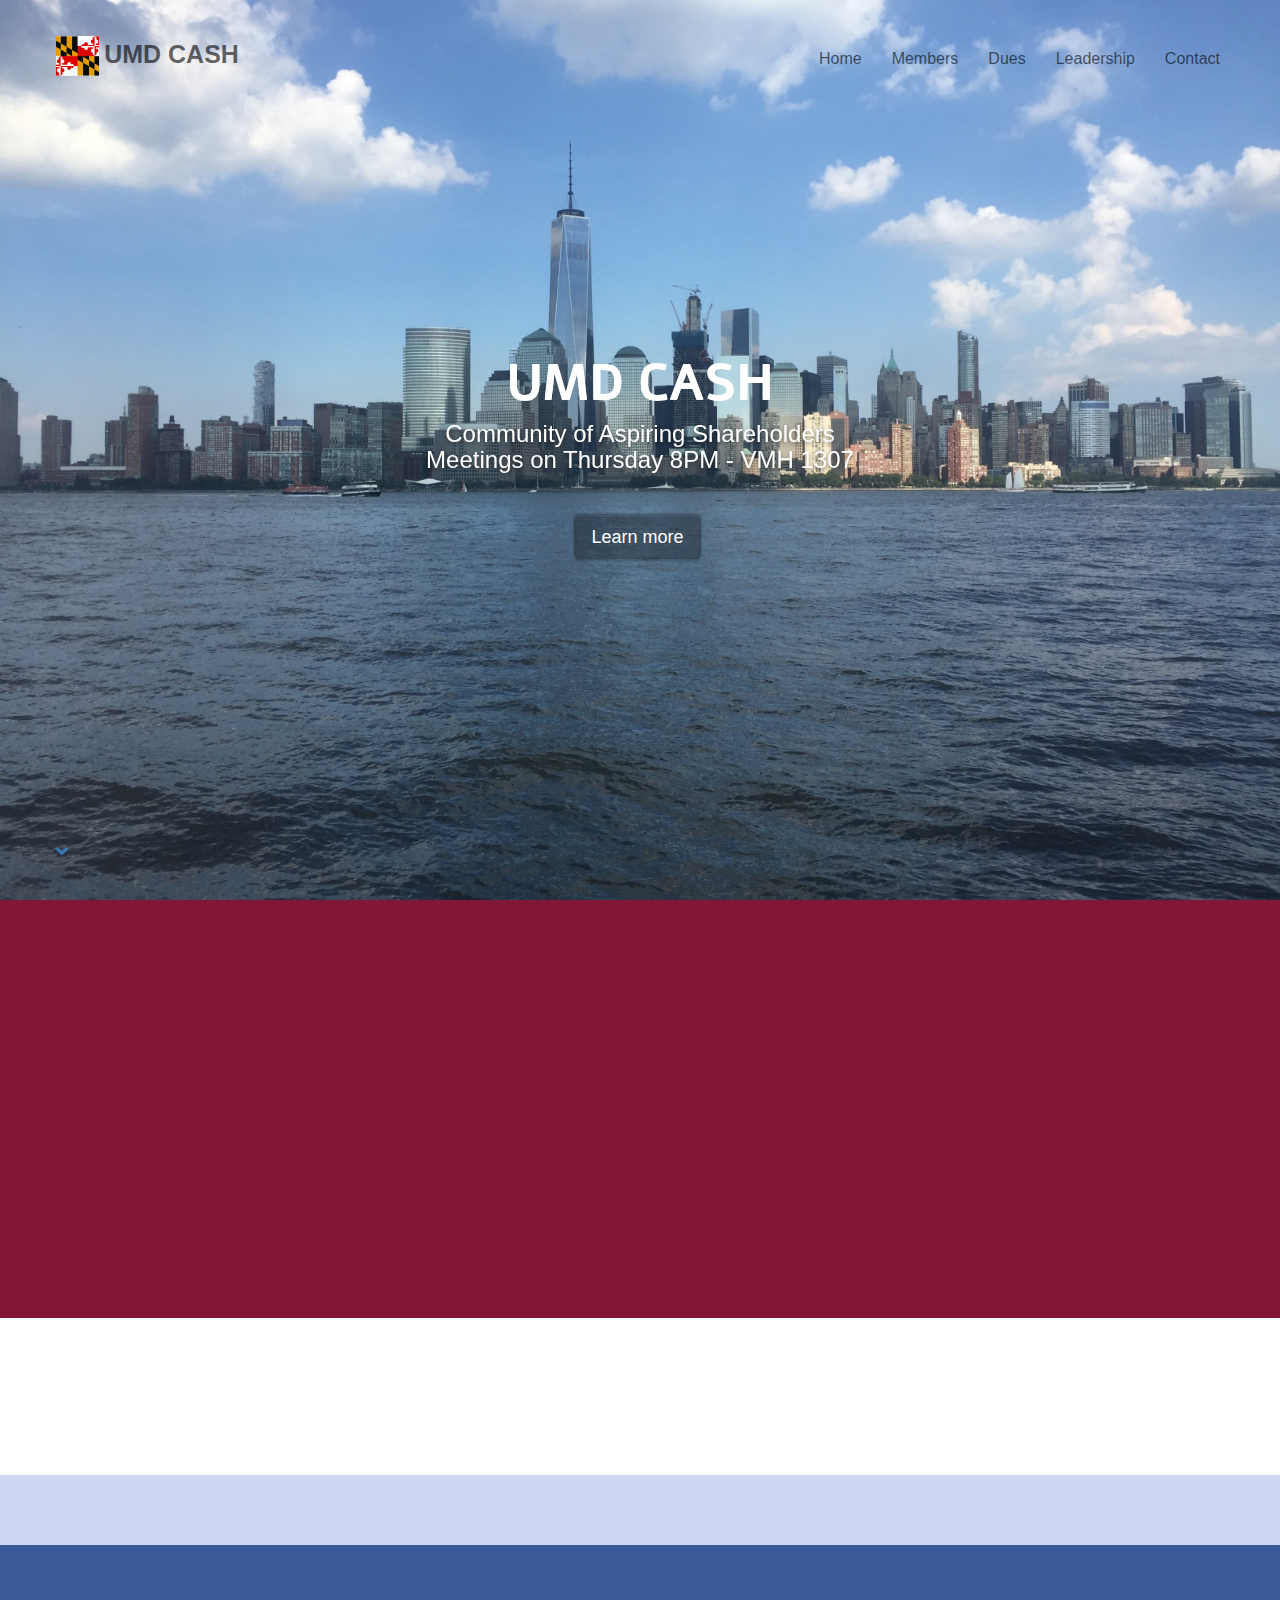
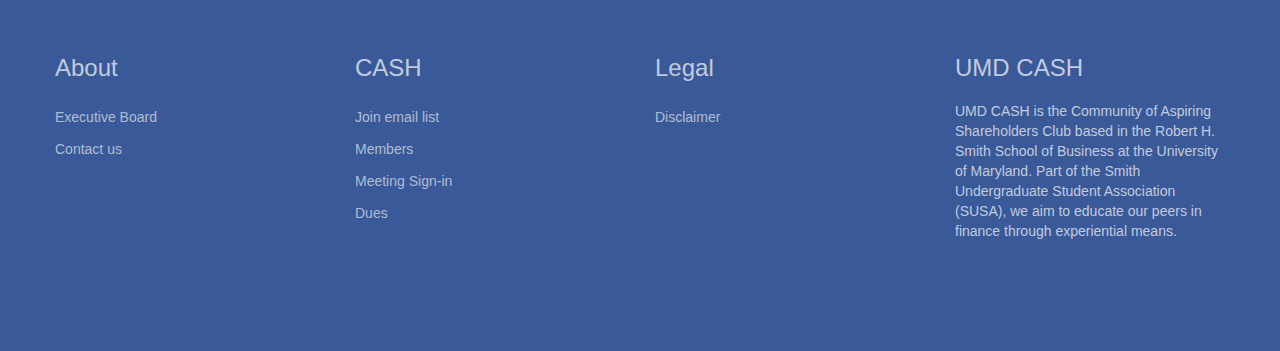
==== index.html @ 390ace3b "nav bar" ====
<!doctype html>
<html>
<head>
    <meta charset="utf-8">
    <meta name="keywords" content="cash, umd, community of aspiring shareholders">
    <meta name="description" content="Homepage for the Community of Aspiring Shareholders">
    <meta name="viewport" content="width=device-width, initial-scale=1, user-scalable=0">
    <link rel="shortcut icon" type="image/png" href="favicon.gif" />
    
	<link rel="stylesheet" type="text/css" href="./css/bootstrap.css">
	<link rel="stylesheet" type="text/css" href="style.css">
	<link rel="stylesheet" href="./css/animate.css" /><link rel='stylesheet' href='./css/font-awesome.min.css'/><link rel='stylesheet' href='./css/feather.min.css'/><link rel='stylesheet' href='./css/linecons.min.css'/><link href='http://fonts.googleapis.com/css?family=Alef&subset=latin,latin-ext' rel='stylesheet' type='text/css'>
    
	<script src="./js/jquery-2.1.0.js"></script>
	<script src="./js/bootstrap.js"></script>
	<script src="./js/blocs.js"></script>
    <title>Home</title>

</head>
<body>
<!-- Main container -->
<div class="page-container">
    <!-- hero-bloc --><div id="hero-bloc" class="bloc bg-IMG-5797 b-parallax bgc-dark-pastel-blue l-bloc bloc-fill-screen">
	<div class="container fill-bloc-top-edge">
		<nav class="navbar row">
			<div class="navbar-header">
				<a class="navbar-brand" href="index.html"><img src="img/d013087a-270x250.gif" alt="logo" height="40" />UMD CASH</a>
				<button id="nav-toggle" type="button" class="ui-navbar-toggle navbar-toggle" data-toggle="collapse" data-target=".navbar-1">
					<span class="sr-only">Toggle navigation</span><span class="icon-bar"></span><span class="icon-bar"></span><span class="icon-bar"></span>
				</button>
			</div>
			<div class="collapse navbar-collapse navbar-1">
				<ul class="site-navigation nav navbar-nav pull-right">
					<li>
						<a href="index.html">Home</a>
					</li>
					<li>
						<a href="members.html">Members</a>
					</li>
					<li>
						<a href="dues.html">Dues</a>
					</li>
					<li>
						<a href="executive-board.html">Leadership</a>
					</li>
					<li>
						<a href="contact.html">Contact</a>
					</li>
				</ul>
			</div>
		</nav>
	</div>
	<div class="container fill-bloc-bottom-edge">
		<div class="row">
			<div class="col-sm-12">
				<a id="scroll-hero" class="btn-dwn" href="#"><span class="fa fa-chevron-down"></span></a>
			</div>
		</div>
	</div>
	<div class="container">
		<div class="row">
			<div class="col-sm-12">
				<h1 class=" text-center pressed-t tc-white animated animDelay02 fadeInLeft">
					UMD CASH
				</h1>
				<h3 class=" text-center mg-lg tc-white lg-shadow animated animDelay04 bounceInRight">
					Community of Aspiring Shareholders<br />Meetings on Thursday 8PM - VMH 1307
				</h3>
				<div class="text-center">
					<a class="btn btn-lg btn-d btn-clean" onclick="scrollToTarget('#bloc-2')">Learn more</a>
				</div>
			</div>
		</div>
	</div>
</div><!-- hero-bloc END --><!-- bloc-2 --><div class="bloc b-parallax bgc-pansy-purple d-bloc" id="bloc-2">
	<div class="container bloc-lg">
		<div class="row animated bounceIn animDelay06">
			<div class="col-sm-4">
				<div class="text-center">
					<span class="fa fa-dollar icon-round icon-md"></span>
				</div>
				<h3 class="text-center mg-md">
					Financial Markets
				</h3>
				<p class="text-center">
					Each week we&rsquo;ll run through what has happened in global financial markets in our weekly news presentation.
				</p>
			</div>
			<div class="col-sm-4">
				<div class="text-center">
					<span class="feather-icon icon-loader icon-round icon-md"></span>
				</div>
				<h3 class="text-center mg-md">
					Fundamentals
				</h3>
				<p class="text-center">
					New to equities, bonds, commodities, fixed income instruments and more? We&rsquo;ll teach you that and more during our weekly events.
				</p>
			</div>
			<div class="col-sm-4">
				<div class="text-center">
					<span class="li_study icon-round icon-md"></span>
				</div>
				<h3 class="text-center mg-md">
					Literacy
				</h3>
				<p class="text-center">
					We make sure everyone is literate and knows how finance works. No more getting conned by the wild world of finance.
				</p>
			</div>
		</div>
	</div>
</div><!-- bloc-2 END --><!-- bloc-3 --><div class="bloc l-bloc bgc-white animated fadeInLeft" id="bloc-3">
	<div class="container bloc-md">
		<div class="row">
			<div class="col-sm-10">
				<h3 class="mg-md">
					Join our mailing list to get reminders and updates!
				</h3>
			</div>
			<div class="col-sm-2">
				<a href="https://groups.google.com/forum/#!forum/communityofaspiringshareholders" class="btn  btn-d  btn-lg" target="_blank">Subscribe now</a>
			</div>
		</div>
	</div>
</div><!-- bloc-3 END --><!-- Footer - bloc-10 --><div class="bloc bgc-lavender-blue l-bloc" id="bloc-10">
	<div class="container bloc-sm">
		<div class="row animDelay04 animated bounceIn">
			<div class="col-sm-12 col-md-6 col-md-offset-3">
				<div class="col-xs-3 text-center">
					<a class="social" href="#"><span class="fa fa-twitter icon-md"></span></a>
				</div>
				<div class="col-xs-3 text-center">
					<a class="social" href="#"><span class="fa fa-facebook icon-md"></span></a>
				</div>
				<div class="col-xs-3 text-center">
					<a class="social" href="#"><span class="fa fa-dribbble icon-md"></span></a>
				</div>
				<div class="col-xs-3 text-center">
					<a class="social" href="#"><span class="fa fa-instagram icon-md"></span></a>
				</div>
			</div>
		</div>
	</div>
</div><!-- Footer - bloc-10 END --><!-- Footer - bloc-11 --><div class="bloc bgc-lapis-lazuli d-bloc" id="bloc-11">
	<div class="container bloc-lg">
		<div class="row">
			<div class="col-sm-3">
				<h3 class="mg-md">
					About
				</h3><a href="executive-board.html" class="a-btn a-block">Executive Board</a><a href="contact.html" class="a-btn a-block">Contact us</a>
			</div>
			<div class="col-sm-3">
				<h3 class="mg-md">
					CASH
				</h3><a href="https://groups.google.com/forum/#!forum/communityofaspiringshareholders" class="a-btn a-block" target="_blank">Join email list</a><a href="members.html" class="a-btn a-block">Members</a><a href="meeting-sign-in.html" class="a-btn a-block">Meeting Sign-in</a><a href="dues.html" class="a-btn a-block">Dues</a>
			</div>
			<div class="col-sm-3">
				<h3 class="mg-md">
					Legal
				</h3><a href="disclaimer.html" class="a-btn a-block">Disclaimer</a>
			</div>
			<div class="col-sm-3">
				<h3 class="mg-md">
					UMD CASH
				</h3>
				<p>
					UMD CASH is the Community of Aspiring Shareholders Club based in the Robert H. Smith School of Business at the University of Maryland. Part of the Smith Undergraduate Student Association (SUSA), we aim to educate our peers in finance through experiential means.
				</p>
			</div>
		</div>
	</div>
</div><!-- Footer - bloc-11 END -->
</div>
<!-- Main container END -->
    

</body>
    
<!-- Google Analytics -->

<!-- Google Analytics END -->

</html>
---- style.css ----
/*-----------------------------------------------------------------------------------
	    cash
        Built with Blocs
-----------------------------------------------------------------------------------*/

body{
	margin:0;
	padding:0;
    background:#FFF;
    overflow-x:hidden;
    -webkit-font-smoothing: antialiased;
    -moz-osx-font-smoothing: grayscale;
}
a:hover{text-decoration: none; cursor:pointer;}

a,button{outline: none!important;} /* Prevent ugly blue glow on chrome and safari */

#page-loading-blocs-notifaction{position: absolute;top: 0;bottom: 0;width: 100%;z-index:100000;background:#FFFFFF url("img/pageload-spinner.gif") no-repeat center center;}

/* = Blocs
-------------------------------------------------------------- */

.bloc{
	width:100%;
	clear:both;
	background: 50% 50% no-repeat;
	padding:0 50px;
	-webkit-background-size: cover;
	-moz-background-size: cover;
	-o-background-size: cover;
	background-size: cover;
	position:relative;
}
.bloc .container{
	padding-left:0;
	padding-right:0;
}


/* Sizes */

.bloc-lg{
	padding:100px 50px;
}
.bloc-md{
	padding:50px;
}
.bloc-sm{
	padding:20px 50px;
}

/* = Full Screen Blocs 
-------------------------------------------------------------- */

.bloc-fill-screen{
	padding-top:0;
	position: relative;
	height: inherit;
}
.bloc-fill-screen > .container{
	position:relative;
	top:50%;
	transform:translateY(-50%);
	-webkit-transform:translateY(-50%);
}
.bloc-fill-screen.bloc-group .bloc{
	vertical-align: middle!important;
}
.bloc-fill-screen .fill-bloc-top-edge, .bloc-fill-screen .fill-bloc-bottom-edge{
	position: absolute;
	margin: 20px auto;
	left: 0;
	right: 0;
	z-index: 1;
	transform: none;
}
.bloc-fill-screen .fill-bloc-top-edge{
	top:0;
}
.bloc-fill-screen .fill-bloc-bottom-edge{
	top: initial;
	bottom: 20px;
}
.blocs-hero-btn-dwn{
	width: 58px;
	height: 58px;
	display: block;
	margin:0 auto;
	line-height: 58px;
	padding: 0;
	border-radius: 50%;
	text-align: center;
	font-size: 18px;
	color: rgba(255,255,255,.8);
	background: rgba(0,0,0,.6);
	border:0;
}
.blocs-hero-btn-dwn:hover{
	color: rgba(255,255,255,1);
}


/* Background Effects */

.b-parallax{
	background-attachment:fixed;
}


/* Dark theme */

.d-bloc{
	color:rgba(255,255,255,.7);
}
.d-bloc button:hover{
	color:rgba(255,255,255,.9);
}
.d-bloc .icon-round,.d-bloc .icon-square,.d-bloc .icon-rounded,.d-bloc .icon-semi-rounded-a,.d-bloc .icon-semi-rounded-b{
	border-color:rgba(255,255,255,.9);
}
.d-bloc .divider-h span{
	border-color:rgba(255,255,255,.2);
}
.d-bloc .a-btn,.d-bloc .navbar a,.d-bloc .navbar-brand, .d-bloc a .icon-sm, .d-bloc a .icon-md, .d-bloc a .icon-lg, .d-bloc a .icon-xl, .d-bloc h1 a, .d-bloc h2 a, .d-bloc h3 a, .d-bloc h4 a, .d-bloc h5 a, .d-bloc h6 a, .d-bloc p a{
	color:rgba(255,255,255,.6);
}
.d-bloc .a-btn:hover,.d-bloc .navbar a:hover,.d-bloc .navbar-brand:hover,.d-bloc a:hover .icon-sm, .d-bloc a:hover .icon-md, .d-bloc a:hover .icon-lg, .d-bloc a:hover .icon-xl, .d-bloc h1 a:hover, .d-bloc h2 a:hover, .d-bloc h3 a:hover, .d-bloc h4 a:hover, .d-bloc h5 a:hover, .d-bloc h6 a:hover, .d-bloc p a:hover{
	color:rgba(255,255,255,1);
}
.d-bloc .navbar-toggle .icon-bar{
	background:rgba(255,255,255,1);
}
.d-bloc .btn-wire,.d-bloc .btn-wire:hover{
	color:rgba(255,255,255,1);
	border-color:rgba(255,255,255,1);
}
.d-bloc .panel{
	color:rgba(0,0,0,.5);
}
.d-bloc .panel button:hover{
	color:rgba(0,0,0,.7);
}
.d-bloc .panel icon{
	border-color:rgba(0,0,0,.7);
}
.d-bloc .panel .divider-h span{
	border-color:rgba(0,0,0,.1);
}
.d-bloc .panel .a-btn{
	color:rgba(0,0,0,.6);
}
.d-bloc .panel .a-btn:hover{
	color:rgba(0,0,0,1);
}
.d-bloc .panel .btn-wire, .d-bloc .panel .btn-wire:hover{
	color:rgba(0,0,0,.7);
	border-color:rgba(0,0,0,.3);
}


/* Light theme */

.d-bloc .panel,.l-bloc{
	color:rgba(0,0,0,.5);
}
.d-bloc .panel button:hover,.l-bloc button:hover{
	color:rgba(0,0,0,.7);
}
.l-bloc .icon-round,.l-bloc .icon-square,.l-bloc .icon-rounded,.l-bloc .icon-semi-rounded-a,.l-bloc .icon-semi-rounded-b{
	border-color:rgba(0,0,0,.7);
}
.d-bloc .panel .divider-h span,.l-bloc .divider-h span{
	border-color:rgba(0,0,0,.1);
}
.d-bloc .panel .a-btn,.l-bloc .a-btn,.l-bloc .navbar a,.l-bloc .navbar-brand,.l-bloc a .icon-sm, .l-bloc a .icon-md, .l-bloc a .icon-lg, .l-bloc a .icon-xl, .l-bloc h1 a, .l-bloc h2 a, .l-bloc h3 a, .l-bloc h4 a, .l-bloc h5 a, .l-bloc h6 a, .l-bloc p a{
	color:rgba(0,0,0,.6);
}
.d-bloc .panel .a-btn:hover,.l-bloc .a-btn:hover,.l-bloc .navbar a:hover, .l-bloc .navbar-brand:hover, .l-bloc a:hover .icon-sm, .l-bloc a:hover .icon-md, .l-bloc a:hover .icon-lg, .l-bloc a:hover .icon-xl, .l-bloc h1 a:hover, .l-bloc h2 a:hover, .l-bloc h3 a:hover, .l-bloc h4 a:hover, .l-bloc h5 a:hover, .l-bloc h6 a:hover, .l-bloc p a:hover{
	color:rgba(0,0,0,1);
}
.l-bloc .navbar-toggle .icon-bar{
	color:rgba(0,0,0,.6);
}
.d-bloc .panel .btn-wire,.d-bloc .panel .btn-wire:hover,.l-bloc .btn-wire,.l-bloc .btn-wire:hover{
	color:rgba(0,0,0,.7);
	border-color:rgba(0,0,0,.3);
}

/* Row Margin Offsets */

.voffset{
	margin-top:30px;
}
.voffset-lg{
	margin-top:80px;
}

/* Bloc text custom styling */

#hero-bloc h1{
	font-size: 50px;
	font-weight: 700;
	font-family: Alef;
}
#bloc-5 p{
	font-size: 18px;
}

/* = NavBar
-------------------------------------------------------------- */

.navbar{
	margin-bottom: 0;
	z-index:1;
}
.navbar-brand{
	height:auto;
	padding:15px 15px;
	font-size:25px;
	font-weight:normal;
	font-weight:600;
}
.navbar-brand img{
	max-height: 200px;
	margin: 0 5px 0 0;
	display:inline;
}
.navbar-brand{
	padding: 15px 15px;
}
.navbar .nav{
	padding-top: 2px;
	margin-right: -16px;
	float:right;
	z-index:1;
}
.nav > li{
	float:left;
	margin-top:4px;
	font-size:16px;
}
.navbar-nav .open .dropdown-menu > li > a{
	text-align: inherit;
}
.nav > li a:hover, .nav > li a:focus{
	background:transparent;
}
.navbar-toggle{
	margin: 10px 10px 0 0;
	border: 0px;
}
.navbar-toggle:hover{
	background:transparent!important;
}
.navbar-toggle .icon-bar{
	background-color: rgba(0,0,0,.5);
	width: 26px;
}
 /* Inverted navbar */

.nav-invert .navbar .nav{
	float:left;
}
.nav-invert .navbar-header, .nav-invert .navbar-brand{
	float:right;
}
@media (min-width: 768px){
	.site-navigation{
		position:absolute;
		top:50%;
		right:20px;
		transform:translate(0, -50%);
		-webkit-transform:translateY(-50%);
	}
	.nav > li .dropdown-menu a,.nav > li .dropdown-menu a:hover{
		color:#484848;
	}
	.nav-invert .site-navigation{
		left:20px;
		right:0;
	}
	.nav-center{
		text-align:center;
	}
	.nav-center .navbar-header{
		width:100%;
	}
	.nav-center .navbar-header, .nav-center .navbar-brand, .nav-center .nav > li{
		float: none;
		display:inline-block;
	}
	.nav-center .site-navigation{
		position:relative;
		width:100%;
		margin-top:20px;
	}
}
.nav > li > .dropdown a{
	background: none!important;
	display: block;
	padding: 14px 15px;
}

nav .caret{
	margin: 0 5px;
}
/* Dropdown Menus SubMenu */
	.dropdown-menu .dropdown-menu{
	top:-8px;
	left:100%;
}
.dropdown-menu .dropmenu-flow-right{
	top:100%;
	left:0;
	margin-left: -1px;
	border-top-left-radius: 0;
	border-top-right-radius: 0;
}
.dropdown-menu .dropdown span{
	border: 4px solid black;
	border-top-color:transparent;
	border-right-color:transparent;
	border-bottom-color:transparent;
	margin: 6px -5px 0 0!important;
	float: right;
}

/* = Bric adjustment margins
-------------------------------------------------------------- */

.mg-clear{
	margin:0;
}
.mg-md{
	margin-top:10px;
	margin-bottom:20px;
}
.mg-lg{
	margin-top:10px;
	margin-bottom:40px;
}

/* = Buttons
-------------------------------------------------------------- */

.btn{
	margin: 0 5px 5px 0;
}
.btn.pull-right{
	margin: 0 0 5px 5px;
}
.btn-d,.btn-d:hover,.btn-d:focus{
	color:#FFF;
	background:rgba(0,0,0,.3);
}

/* Prevent ugly blue glow on chrome and safari */
button{
	outline: none!important;
}

.btn-clean{
	border:1px solid rgba(0,0,0,.08);
	border-bottom-color:rgba(0,0,0,.1);
	text-shadow:0 1px 0 rgba(0,0,1,.1);
	box-shadow: 0 1px 3px rgba(0,0,1,.25), inset 0 1px 0 0 rgba(255,255,255,.15);
}
.a-btn{
	padding: 6px 10px 6px 0;
	line-height: 1.42857143;
	display:inline-block;
}
.text-center .a-btn{
	padding: 6px 0;
}
.a-block{
	width:100%;
	text-align: left;
}
.btn .caret{
	margin:0 0 0 5px}.dropdown a .caret{
	margin:0 0 0 5px}.btn-dropdown .dropdown-menu .dropdown{
	padding: 3px 20px;
}

/* = Icons
-------------------------------------------------------------- */
.icon-sm{
	font-size:18px!important;
}
.icon-md{
	font-size:30px!important;
}
.icon-round{
	margin:0 auto;
	border:2px solid transparent;
	border-radius: 50%;
	padding: 32px 30px 26px 30px;
	min-width:80px;
}
.icon-round,.icon-md,.icon-square.icon-md,.icon-rounded.icon-md{
	min-width: 92px;
}
.icon-round.icon-lg,.icon-square.icon-lg,.icon-rounded.icon-lg{
	min-width: 122px;
}
.icon-round.icon-xl,.icon-square.icon-xl,.icon-rounded.icon-xl{
	min-width: 162px;
}


/* = Text & Icon Styles
-------------------------------------------------------------- */
.lg-shadow{
	text-shadow:0 2px 5px rgba(0,0,0,.5);
}
.pressed-t{
	text-shadow:0 1px 0 #FFF;
}

/* = Lists
-------------------------------------------------------------- */
.list-sp-md li{
	padding-bottom:10px;
}
.list-sp-md li:last-child,.list-sp-lg li:last-child,.list-sp-xl li:last-child{
	padding-bottom:0;
}

/* = Panels
-------------------------------------------------------------- */
.panel{
	border:0;
	box-shadow: 0 0 2px rgba(0,0,0,.4);
}
.panel-heading, .panel-footer{
	background-color: inherit;
	border-color: rgba(0,0,0,.1)!important;
}
.panel-sq, .panel-sq .panel-heading, .panel-sq .panel-footer{
	border-radius:0;
}
.panel-rd{
	border-radius:30px;
}
.panel-rd .panel-heading{
	border-radius:29px 29px 0 0;
}
.panel-rd .panel-footer{
	border-radius:0 0 29px 29px;
}



/* iFrame */

iframe{
	border:0;
}


/* ScrollToTop button */

.scrollToTop{
	width:40px;
	height:40px;
	position:fixed;
	bottom:20px;
	right:20px;
	opacity: 0;
	z-index: 500;
	transition: all .3s ease-in-out;
}
.scrollToTop span{
	margin-top: 6px;
}
.showScrollTop{
	font-size: 14px;
	opacity: 1;
}

/* = Custom Styling
-------------------------------------------------------------- */

    h1,h2,h3,h4,h5,h6,p,label,.btn,a{
	font-family:"Helvetica";
}
  .container{
	max-width:1170px;
}

/* = Colour
-------------------------------------------------------------- */

/* Background colour styles */

.bgc-lapis-lazuli{
	background-color:#3A5998;
}
.bgc-dark-pastel-blue{
	background-color:#7CAFDE;
}
.bgc-pansy-purple{
	background-color:#811637;
}
.bgc-white{
	background-color:#ffffff;
}
.bgc-lavender-blue{
	background-color:#CDD7F3;
}
/* Text colour styles */

.tc-white{
	color:#ffffff!important;
}
/* Button colour styles */

.btn-dark-pastel-green{
	background:#16B41B;
	color:#FFFFFF!important;
}
.btn-dark-pastel-green:hover{
	background:#129016;
	color:#FFFFFF!important;
}

/* Bloc image backgrounds */

.bg-IMG-5797{
	background-image:url("img/IMG_5797.jpg");
}



/* = Mobile adjustments 
-------------------------------------------------------------- */
@media (max-width: 1024px)
{
    .bloc{
        padding-left: 20px; 
        padding-right: 20px;  
    }
}
@media (max-width: 768px)
{
    .container{width:100%;}
    .b-parallax{background-attachment:scroll;}
    .page-container, #hero-bloc{overflow-x: hidden;position: relative;} /* Prevent unwanted side scroll on mobile */  
}
@media (max-width: 767px)
{
    .page-container{
        overflow-x: hidden;
        position:relative;
    }
    h1,h2,h3,h4,h5,h6,p{
        padding-left:10px!important; 
        padding-right:10px!important; 
    }
    #hero-bloc h1{
        font-size:40px;
    }
    #hero-bloc h2{
        font-size:34px;
    }
    #hero-bloc h3{
        font-size:25px;
    }
    .bloc{
        padding-left: 0; 
        padding-right: 0;  
        -webkit-background-size: auto 200%;
        -moz-background-size: auto 200%;
        -o-background-size: auto 200%;
        background-size: auto 200%;
    }
    .b-parallax{
        background-attachment:scroll;
    }
    .navbar .nav{
        padding-top: 0;
        border-top:1px solid rgba(0,0,0,.2);
        float:none!important;
    }
    .navbar.row{
        margin-left: 0;
        margin-right: 0;
    }
    .site-navigation{
	   position:inherit;
	   transform:none;
	   -webkit-transform:none;
	   -ms-transform:none;
    }  
    .nav > li{
        margin-top: 0;
        border-bottom:1px solid rgba(0,0,0,.1);
        background:rgba(0,0,0,.05);
        text-align: left;
        padding-left:15px;
        width:100%;
    }
    .nav > li:hover{
        background:rgba(0,0,0,.08);
    }
    .dropdown .dropdown a .caret{   
        float: none;
        margin: 5px 0 0 10px!important;
        border: 4px solid black;
        border-bottom-color: transparent;
        border-right-color: transparent;
        border-left-color: transparent;
    }
    
    #hero-bloc .navbar .nav{
        background:rgba(0,0,0,.8);
    }
    #hero-bloc .navbar .nav a{
        color:rgba(255,255,255,.6);
    }
    .hero{
        padding:50px 0;
    }
    .hero-nav{
        left:-1px;
        right:-1px;
    }
    .navbar-collapse{
        padding:0;
        overflow-x: hidden;
        -webkit-box-shadow: none;
        box-shadow: none;
    }
    .navbar-brand img{
        max-height: 40px;
        width:auto;
        margin: -10px 10px 0 0;    
    }
    .nav-invert .navbar-header{
        float: none;
        width:100%;
    }
    .nav-invert .navbar-toggle{
        float:left; 
    }
    .bloc-group .bloc{
         display:block;
         width:100%;
     }
    .bloc-tile-2 .container, .bloc-tile-3 .container, .bloc-tile-4 .container{
	   padding-left: 10px;
	   padding-right: 10px;
    }
    .bloc-xxl,.bloc-xl,.bloc-lg{
        padding: 40px 0;
    }
    .bloc-sm,.bloc-md{
        padding-left: 0; 
        padding-right: 0;
    }
    .a-block{
        padding:0 10px;
    }
    .btn-dwn{
       display:none; 
    }
    .voffset{
        margin-top:5px;
    }
    .voffset-md{
        margin-top:20px;
    }
    .voffset-lg{
        margin-top:30px;
    }
    form{
        padding:5px;
    }
    .close-lightbox{
        display:inline-block;
    }
    .col-xs-2, .col-sm-2, .col-md-2, .col-lg-2, .col-xs-3, .col-sm-3, .col-md-3, .col-lg-3, .col-xs-4, .col-sm-4, .col-md-4, .col-lg-4, .col-xs-5, .col-sm-5, .col-md-5, .col-lg-5, .col-xs-6, .col-sm-6, .col-md-6, .col-lg-6, .col-xs-7, .col-sm-7, .col-md-7, .col-lg-7, .col-xs-8, .col-sm-8, .col-md-8, .col-lg-8, .col-xs-9, .col-sm-9, .col-md-9, .col-lg-9, .col-xs-10, .col-sm-10, .col-md-10, .col-lg-10, .col-xs-11, .col-sm-11, .col-md-11, .col-lg-11, .col-xs-12, .col-sm-12, .col-md-12, .col-lg-12 {
        margin-top: 30px;
        margin-bottom: 30px;
    }
    .video-bg-contianer{
        display:none;
    }
    .blocsapp-device-iphone5{
	   background-size: 216px 425px;
	   padding-top:60px;
	   width:216px;
	   height:425px;
    }
    .blocsapp-device-iphone5 img{
	   width: 180px;
	   height: 320px;
    }
}
---- css/feather.min.css ----
@font-face{font-family:"feather";src:url(../fonts/feather-webfont.eot);src:url(../fonts/feather-webfont.eot?#iefix) format("embedded-opentype"),url(../fonts/feather-webfont.woff) format("woff"),url(../fonts/feather-webfont.ttf) format("truetype"),url(../fonts/feather-webfont.svg#feather) format("svg");font-weight:400;font-style:normal}.feather-icon{display:inline-block;font-family:"feather";font-style:normal;font-weight:400;font-variant:normal;text-transform:none;speak:none;line-height:1;-webkit-font-smoothing:antialiased;-moz-osx-font-smoothing:grayscale}.icon-eye:before{content:"\e000"}.icon-paper-clip:before{content:"\e001"}.icon-mail:before{content:"\e002";content:\e002}.icon-toggle:before{content:"\e003"}.icon-layout:before{content:"\e004"}.icon-link:before{content:"\e005"}.icon-bell:before{content:"\e006"}.icon-lock:before{content:"\e007"}.icon-unlock:before{content:"\e008"}.icon-ribbon:before{content:"\e009"}.icon-image:before{content:"\e010"}.icon-signal:before{content:"\e011"}.icon-target:before{content:"\e012"}.icon-clipboard:before{content:"\e013"}.icon-clock:before{content:"\e014";content:\e014}.icon-watch:before{content:"\e015"}.icon-air-play:before{content:"\e016"}.icon-camera:before{content:"\e017"}.icon-video:before{content:"\e018"}.icon-disc:before{content:"\e019"}.icon-printer:before{content:"\e020"}.icon-monitor:before{content:"\e021"}.icon-server:before{content:"\e022"}.icon-cog:before{content:"\e023"}.icon-heart:before{content:"\e024"}.icon-paragraph:before{content:"\e025"}.icon-align-justify:before{content:"\e026"}.icon-align-left:before{content:"\e027"}.icon-align-center:before{content:"\e028"}.icon-align-right:before{content:"\e029"}.icon-book:before{content:"\e030"}.icon-layers:before{content:"\e031"}.icon-stack:before{content:"\e032"}.icon-stack-2:before{content:"\e033"}.icon-paper:before{content:"\e034"}.icon-paper-stack:before{content:"\e035"}.icon-search:before{content:"\e036"}.icon-zoom-in:before{content:"\e037"}.icon-zoom-out:before{content:"\e038"}.icon-reply:before{content:"\e039"}.icon-circle-plus:before{content:"\e040"}.icon-circle-minus:before{content:"\e041"}.icon-circle-check:before{content:"\e042"}.icon-circle-cross:before{content:"\e043"}.icon-square-plus:before{content:"\e044"}.icon-square-minus:before{content:"\e045"}.icon-square-check:before{content:"\e046"}.icon-square-cross:before{content:"\e047"}.icon-microphone:before{content:"\e048"}.icon-record:before{content:"\e049"}.icon-skip-back:before{content:"\e050"}.icon-rewind:before{content:"\e051"}.icon-play:before{content:"\e052"}.icon-pause:before{content:"\e053"}.icon-stop:before{content:"\e054"}.icon-fast-forward:before{content:"\e055"}.icon-skip-forward:before{content:"\e056"}.icon-shuffle:before{content:"\e057"}.icon-repeat:before{content:"\e058"}.icon-folder:before{content:"\e059"}.icon-umbrella:before{content:"\e060"}.icon-moon:before{content:"\e061"}.icon-thermometer:before{content:"\e062"}.icon-drop:before{content:"\e063"}.icon-sun:before{content:"\e064"}.icon-cloud:before{content:"\e065"}.icon-cloud-upload:before{content:"\e066"}.icon-cloud-download:before{content:"\e067"}.icon-upload:before{content:"\e068"}.icon-download:before{content:"\e069"}.icon-location:before{content:"\e070"}.icon-location-2:before{content:"\e071"}.icon-map:before{content:"\e072"}.icon-battery:before{content:"\e073"}.icon-head:before{content:"\e074"}.icon-briefcase:before{content:"\e075"}.icon-speech-bubble:before{content:"\e076"}.icon-anchor:before{content:"\e077"}.icon-globe:before{content:"\e078"}.icon-box:before{content:"\e079"}.icon-reload:before{content:"\e080"}.icon-share:before{content:"\e081"}.icon-marquee:before{content:"\e082"}.icon-marquee-plus:before{content:"\e083"}.icon-marquee-minus:before{content:"\e084"}.icon-tag:before{content:"\e085"}.icon-power:before{content:"\e086"}.icon-command:before{content:"\e087"}.icon-alt:before{content:"\e088"}.icon-esc:before{content:"\e089"}.icon-bar-graph:before{content:"\e090"}.icon-bar-graph-2:before{content:"\e091"}.icon-pie-graph:before{content:"\e092"}.icon-star:before{content:"\e093"}.icon-arrow-left:before{content:"\e094"}.icon-arrow-right:before{content:"\e095"}.icon-arrow-up:before{content:"\e096"}.icon-arrow-down:before{content:"\e097"}.icon-volume:before{content:"\e098"}.icon-mute:before{content:"\e099"}.icon-content-right:before{content:"\e100"}.icon-content-left:before{content:"\e101"}.icon-grid:before{content:"\e102"}.icon-grid-2:before{content:"\e103"}.icon-columns:before{content:"\e104"}.icon-loader:before{content:"\e105"}.icon-bag:before{content:"\e106"}.icon-ban:before{content:"\e107"}.icon-flag:before{content:"\e108"}.icon-trash:before{content:"\e109"}.icon-expand:before{content:"\e110"}.icon-contract:before{content:"\e111"}.icon-maximize:before{content:"\e112"}.icon-minimize:before{content:"\e113"}.icon-plus:before{content:"\e114"}.icon-minus:before{content:"\e115"}.icon-check:before{content:"\e116"}.icon-cross:before{content:"\e117"}.icon-move:before{content:"\e118"}.icon-delete:before{content:"\e119"}.icon-menu:before{content:"\e120"}.icon-archive:before{content:"\e121"}.icon-inbox:before{content:"\e122"}.icon-outbox:before{content:"\e123"}.icon-file:before{content:"\e124"}.icon-file-add:before{content:"\e125"}.icon-file-subtract:before{content:"\e126"}.icon-help:before{content:"\e127"}.icon-open:before{content:"\e128"}.icon-ellipsis:before{content:"\e129"}
---- css/linecons.min.css ----
@font-face{font-family:linecons;src:url(../fonts/linecons.eot);src:url(../fonts/linecons.eot?#iefix) format("embedded-opentype"),url(../fonts/linecons.woff) format("woff"),url(../fonts/linecons.ttf) format("truetype"),url(../fonts/linecons.svg#linecons) format("svg");font-weight:400;font-style:normal}[class*=" li_"],[class*=" li_"]:before,[class^=li_],[class^=li_]:before{font-family:linecons;font-style:normal;speak:none;font-weight:400;line-height:1;-webkit-font-smoothing:antialiased;-moz-osx-font-smoothing:grayscale;display:inline-block}.li_heart:before{content:"\e000"}.li_cloud:before{content:"\e001"}.li_star:before{content:"\e002"}.li_tv:before{content:"\e003"}.li_sound:before{content:"\e004"}.li_video:before{content:"\e005"}.li_trash:before{content:"\e006"}.li_user:before{content:"\e007"}.li_key:before{content:"\e008"}.li_search:before{content:"\e009"}.li_settings:before{content:"\e00a"}.li_camera:before{content:"\e00b"}.li_tag:before{content:"\e00c"}.li_lock:before{content:"\e00d"}.li_bulb:before{content:"\e00e"}.li_pen:before{content:"\e00f"}.li_diamond:before{content:"\e010"}.li_display:before{content:"\e011"}.li_location:before{content:"\e012"}.li_eye:before{content:"\e013"}.li_bubble:before{content:"\e014"}.li_stack:before{content:"\e015"}.li_cup:before{content:"\e016"}.li_phone:before{content:"\e017"}.li_news:before{content:"\e018"}.li_mail:before{content:"\e019"}.li_like:before{content:"\e01a"}.li_photo:before{content:"\e01b"}.li_note:before{content:"\e01c"}.li_clock:before{content:"\e01d"}.li_paperplane:before{content:"\e01e"}.li_params:before{content:"\e01f"}.li_banknote:before{content:"\e020"}.li_data:before{content:"\e021"}.li_music:before{content:"\e022"}.li_megaphone:before{content:"\e023"}.li_study:before{content:"\e024"}.li_lab:before{content:"\e025"}.li_food:before{content:"\e026"}.li_t-shirt:before{content:"\e027"}.li_fire:before{content:"\e028"}.li_clip:before{content:"\e029"}.li_shop:before{content:"\e02a"}.li_calendar:before{content:"\e02b"}.li_vallet:before{content:"\e02c"}.li_vynil:before{content:"\e02d"}.li_truck:before{content:"\e02e"}.li_world:before{content:"\e02f"}
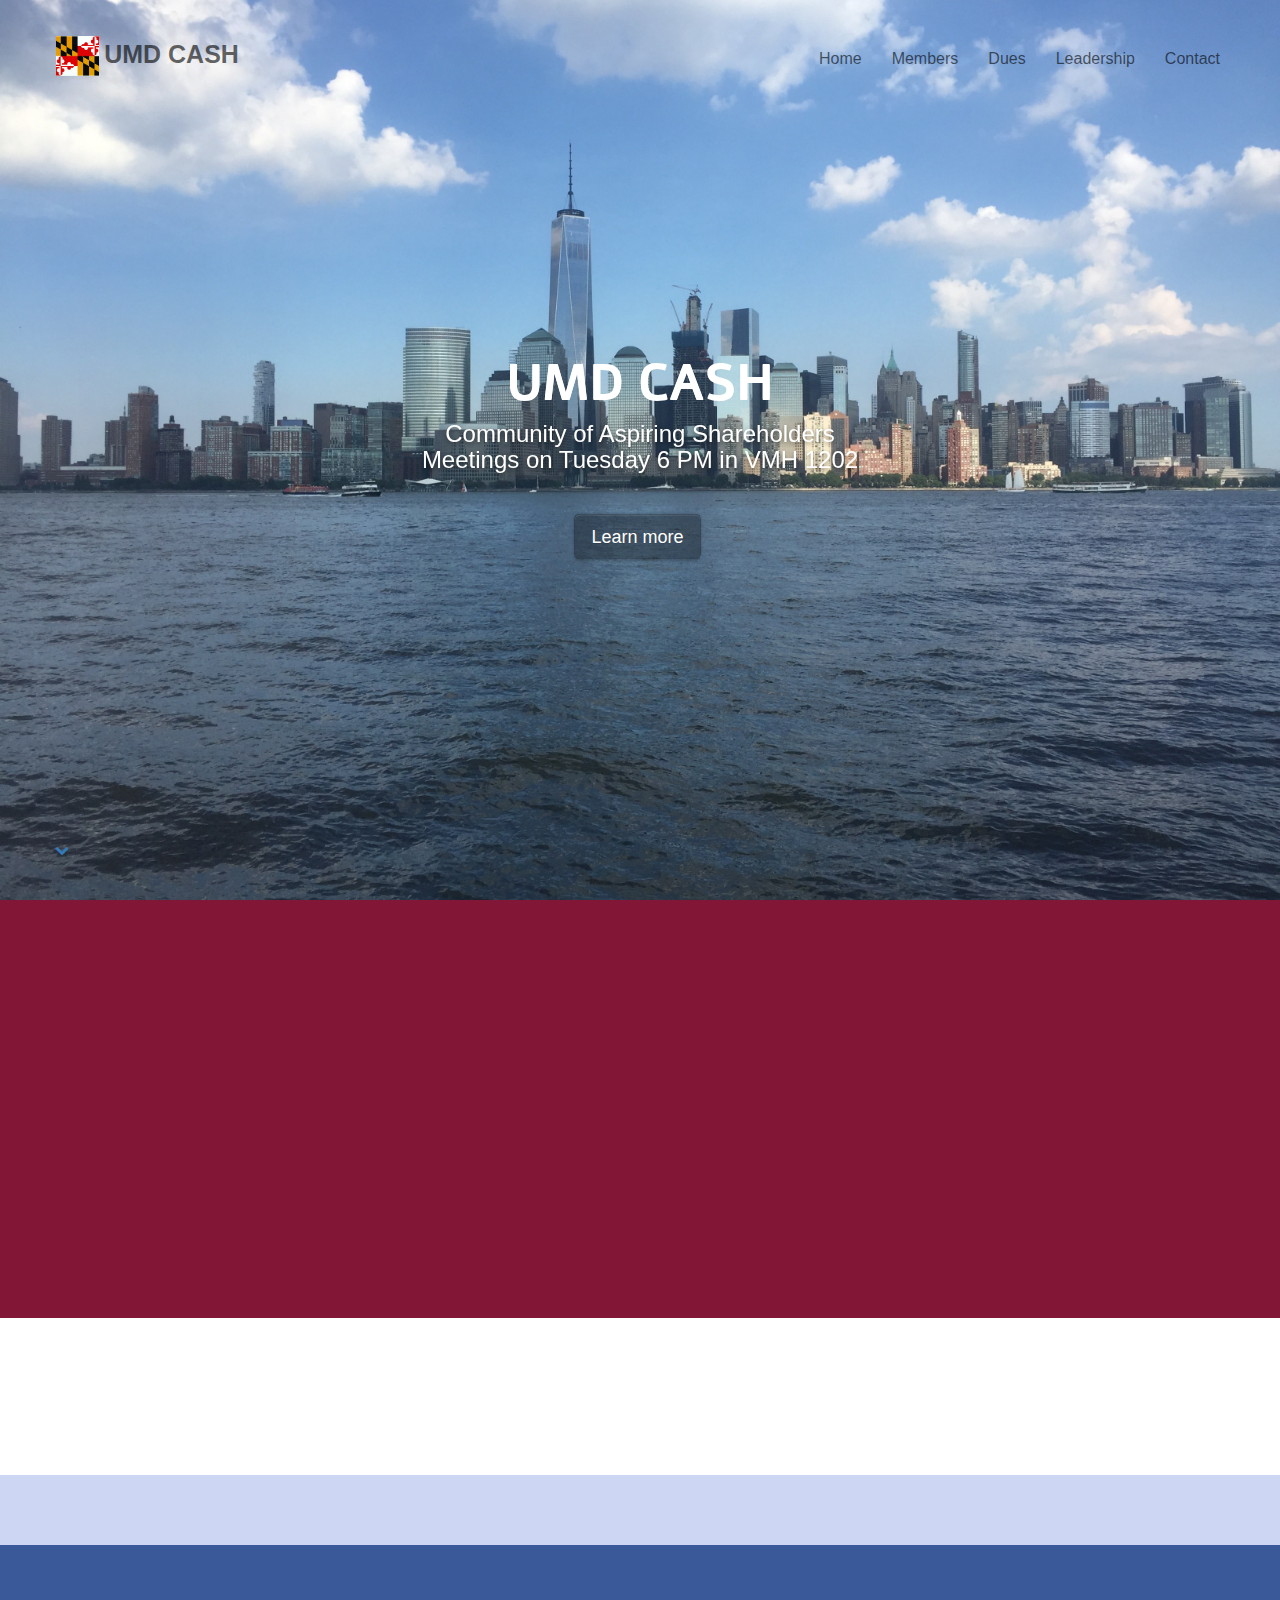
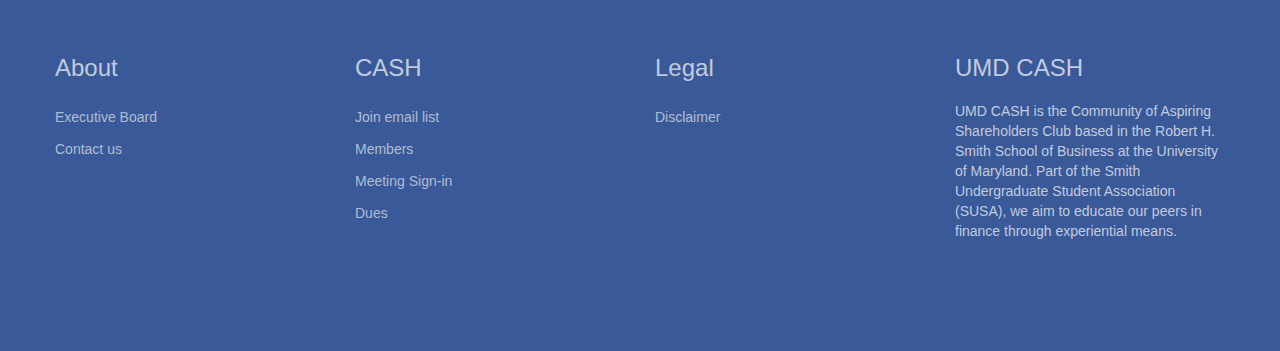
==== commit a488f53e: "changes to cash front page" ====
--- a/index.html
+++ b/index.html
@@ -65,8 +65,8 @@
 				<h1 class=" text-center pressed-t tc-white animated animDelay02 fadeInLeft">
 					UMD CASH
 				</h1>
-				<h3 class=" text-center mg-lg tc-white lg-shadow animated animDelay04 bounceInRight">
-					Community of Aspiring Shareholders<br />Meetings on Thursday 8PM - VMH 1307
+				<h3 class=" text-center mg-lg tc-white lg-shadow animated animDelay04 bounceInRight ">
+					Community of Aspiring Shareholders<br />Meetings on Tuesday 6 PM in VMH 1202
 				</h3>
 				<div class="text-center">
 					<a class="btn btn-lg btn-d btn-clean" onclick="scrollToTarget('#bloc-2')">Learn more</a>
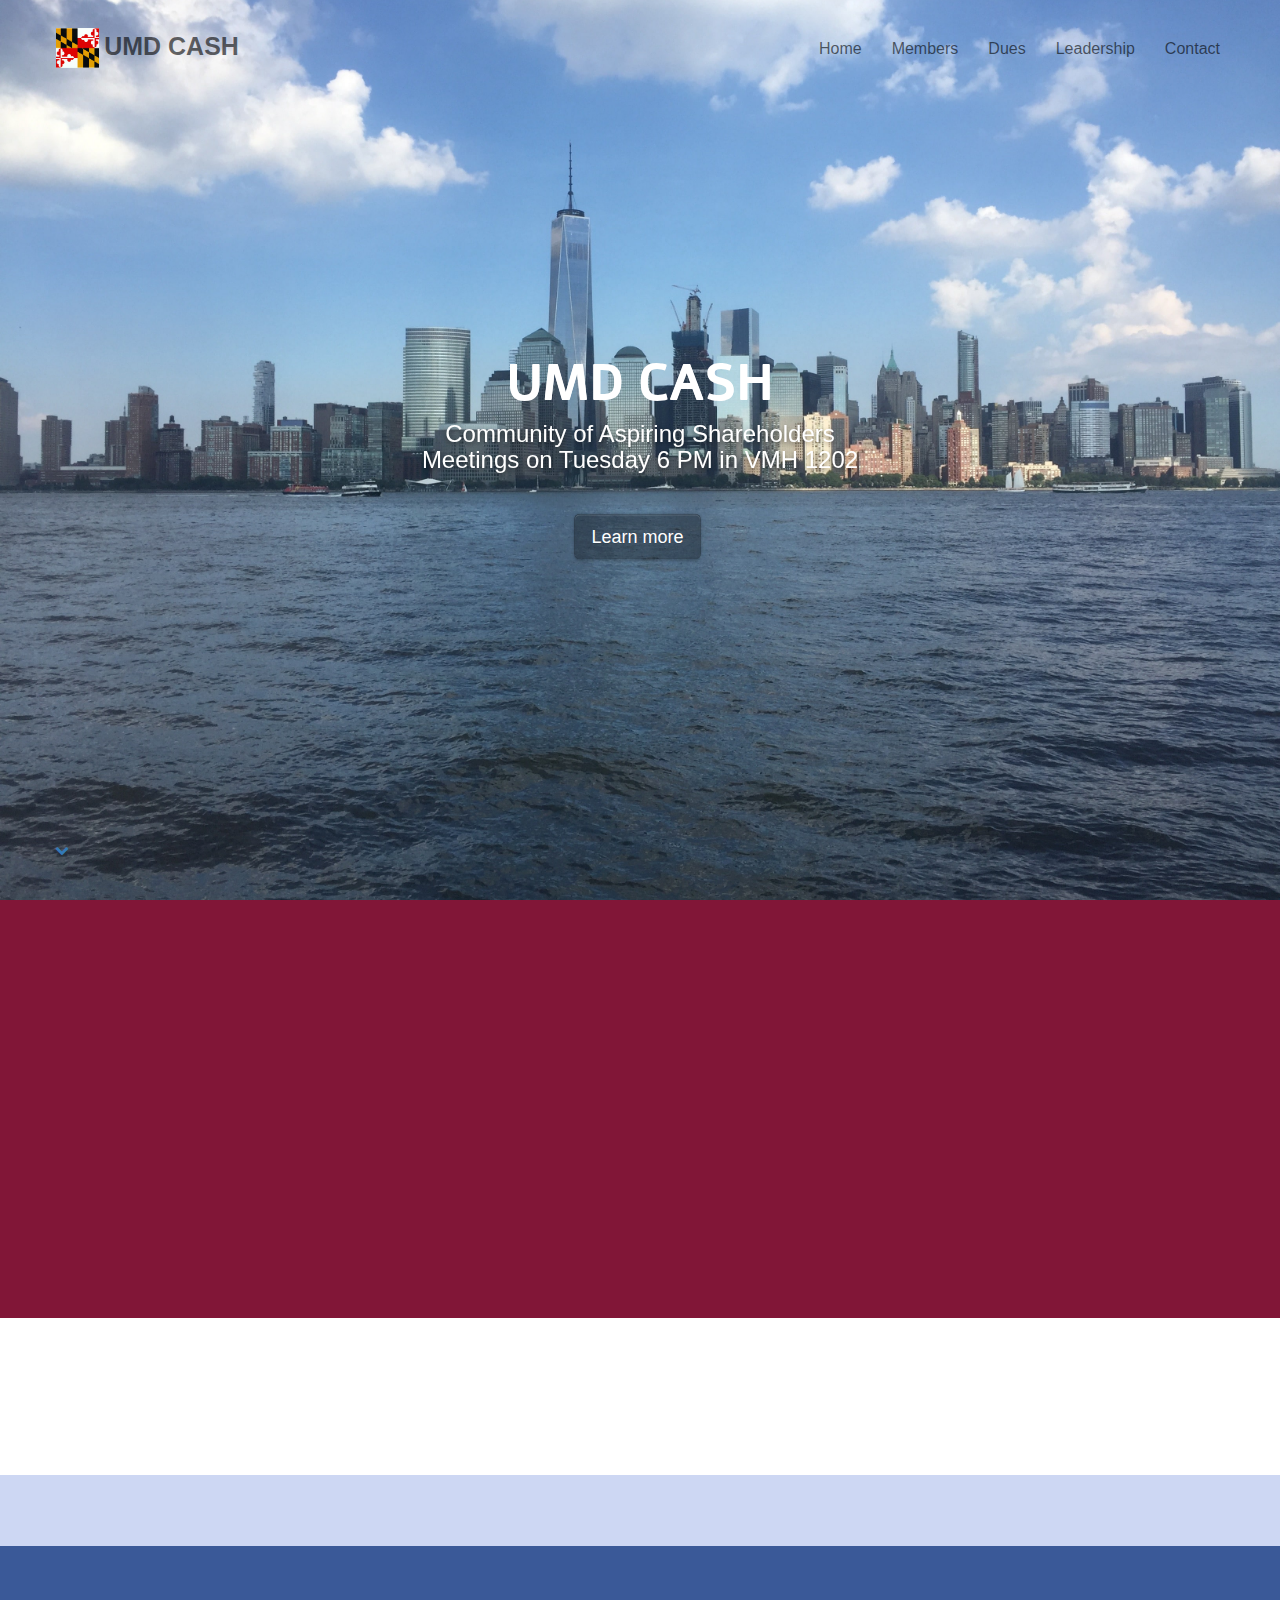
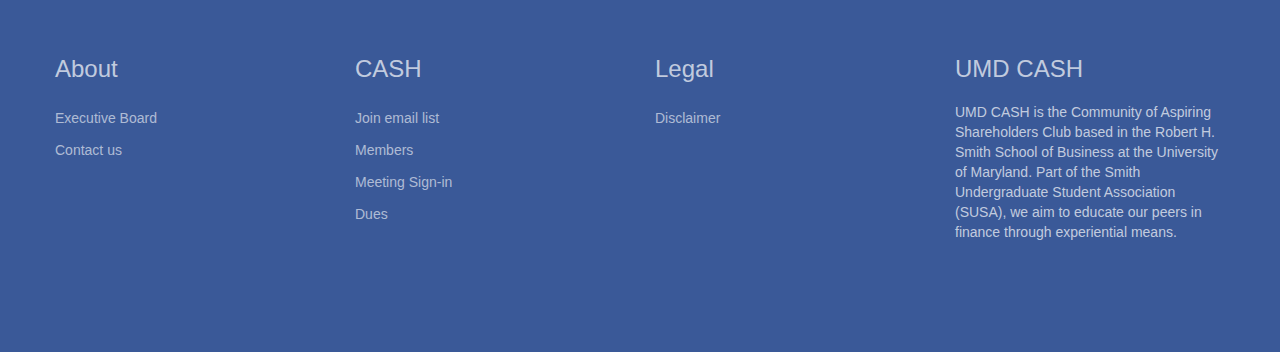
==== commit 2c91318f: "Bio Fixed" ====
--- a/index.html
+++ b/index.html
@@ -4,24 +4,33 @@
     <meta charset="utf-8">
     <meta name="keywords" content="cash, umd, community of aspiring shareholders">
     <meta name="description" content="Homepage for the Community of Aspiring Shareholders">
-    <meta name="viewport" content="width=device-width, initial-scale=1, user-scalable=0">
-    <link rel="shortcut icon" type="image/png" href="favicon.gif" />
-    
-	<link rel="stylesheet" type="text/css" href="./css/bootstrap.css">
-	<link rel="stylesheet" type="text/css" href="style.css">
-	<link rel="stylesheet" href="./css/animate.css" /><link rel='stylesheet' href='./css/font-awesome.min.css'/><link rel='stylesheet' href='./css/feather.min.css'/><link rel='stylesheet' href='./css/linecons.min.css'/><link href='http://fonts.googleapis.com/css?family=Alef&subset=latin,latin-ext' rel='stylesheet' type='text/css'>
+    <meta name="viewport" content="width=device-width, initial-scale=1.0, user-scalable=0">
+    <link rel="shortcut icon" type="image/png" href="favicon.gif">
+    
+	<link rel="stylesheet" href="./css/bootstrap.css">
+	<link rel="stylesheet" href="style.css">
+	<link rel="stylesheet" href="./css/animate.css">
+	<link rel="stylesheet" href="./css/font-awesome.min.css">
+	<link rel="stylesheet" href="./css/feather.min.css">
+	<link rel="stylesheet" href="./css/linecons.min.css">
+	<link href='https://fonts.googleapis.com/css?family=Alef&amp;subset=latin,latin-ext' rel='stylesheet' type='text/css'>
     
 	<script src="./js/jquery-2.1.0.js"></script>
 	<script src="./js/bootstrap.js"></script>
 	<script src="./js/blocs.js"></script>
     <title>Home</title>
 
+    
+<!-- Google Analytics -->
+
+<!-- Google Analytics END -->
+    
 </head>
 <body>
 <!-- Main container -->
 <div class="page-container">
-    -<!-- hero-bloc -->+    
+<!-- hero-bloc -->
 <div id="hero-bloc" class="bloc bg-IMG-5797 b-parallax bgc-dark-pastel-blue l-bloc bloc-fill-screen">
 	<div class="container fill-bloc-top-edge">
 		<nav class="navbar row">
@@ -65,8 +74,8 @@
 				<h1 class=" text-center pressed-t tc-white animated animDelay02 fadeInLeft">
 					UMD CASH
 				</h1>
-				<h3 class=" text-center mg-lg tc-white lg-shadow animated animDelay04 bounceInRight ">
-					Community of Aspiring Shareholders<br />Meetings on Tuesday 6 PM in VMH 1202
+				<h3 class=" text-center mg-lg tc-white lg-shadow animated animDelay04 bounceInRight">
+					Community of Aspiring Shareholders<br>Meetings on Tuesday 6 PM in VMH 1202
 				</h3>
 				<div class="text-center">
 					<a class="btn btn-lg btn-d btn-clean" onclick="scrollToTarget('#bloc-2')">Learn more</a>
@@ -74,10 +83,10 @@
 			</div>
 		</div>
 	</div>
-</div>-<!-- hero-bloc END -->--<!-- bloc-2 -->+</div>
+<!-- hero-bloc END -->
+
+<!-- bloc-2 -->
 <div class="bloc b-parallax bgc-pansy-purple d-bloc" id="bloc-2">
 	<div class="container bloc-lg">
 		<div class="row animated bounceIn animDelay06">
@@ -116,16 +125,16 @@
 			</div>
 		</div>
 	</div>
-</div>-<!-- bloc-2 END -->--<!-- bloc-3 -->+</div>
+<!-- bloc-2 END -->
+
+<!-- bloc-3 -->
 <div class="bloc l-bloc bgc-white animated fadeInLeft" id="bloc-3">
 	<div class="container bloc-md">
 		<div class="row">
 			<div class="col-sm-10">
 				<h3 class="mg-md">
-					Join our mailing list to get reminders and updates!
+					Join our mailing list to get reminders and updates!<br>
 				</h3>
 			</div>
 			<div class="col-sm-2">
@@ -133,11 +142,11 @@
 			</div>
 		</div>
 	</div>
-</div>-<!-- bloc-3 END -->--<!-- Footer - bloc-10 -->-<div class="bloc bgc-lavender-blue l-bloc" id="bloc-10">
+</div>
+<!-- bloc-3 END -->
+
+<!-- Footer - bloc-11 -->
+<div class="bloc bgc-lavender-blue l-bloc" id="bloc-11">
 	<div class="container bloc-sm">
 		<div class="row animDelay04 animated bounceIn">
 			<div class="col-sm-12 col-md-6 col-md-offset-3">
@@ -148,19 +157,19 @@
 					<a class="social" href="#"><span class="fa fa-facebook icon-md"></span></a>
 				</div>
 				<div class="col-xs-3 text-center">
-					<a class="social" href="#"><span class="fa fa-dribbble icon-md"></span></a>
-				</div>
-				<div class="col-xs-3 text-center">
-					<a class="social" href="#"><span class="fa fa-instagram icon-md"></span></a>
-				</div>
-			</div>
-		</div>
-	</div>
-</div>-<!-- Footer - bloc-10 END -->--<!-- Footer - bloc-11 -->-<div class="bloc bgc-lapis-lazuli d-bloc" id="bloc-11">
+					<a class="social" href="index.html"><span class="fa fa-dribbble icon-md"></span></a>
+				</div>
+				<div class="col-xs-3 text-center">
+					<a class="social" href="index.html"><span class="fa fa-instagram icon-md"></span></a>
+				</div>
+			</div>
+		</div>
+	</div>
+</div>
+<!-- Footer - bloc-11 END -->
+
+<!-- Footer - bloc-12 -->
+<div class="bloc bgc-lapis-lazuli d-bloc" id="bloc-12">
 	<div class="container bloc-lg">
 		<div class="row">
 			<div class="col-sm-3">
@@ -188,16 +197,12 @@
 			</div>
 		</div>
 	</div>
-</div>-<!-- Footer - bloc-11 END -->
+</div>
+<!-- Footer - bloc-12 END -->
+
 </div>
 <!-- Main container END -->
     
 
 </body>
-    
-<!-- Google Analytics -->
-
-<!-- Google Analytics END -->
-
 </html>
--- a/style.css
+++ b/style.css
@@ -11,11 +11,10 @@
     -webkit-font-smoothing: antialiased;
     -moz-osx-font-smoothing: grayscale;
 }
+a,button{transition: all .3s ease-in-out;outline: none!important;} /* Prevent ugly blue glow on chrome and safari */
 a:hover{text-decoration: none; cursor:pointer;}
 
-a,button{outline: none!important;} /* Prevent ugly blue glow on chrome and safari */
-
-#page-loading-blocs-notifaction{position: absolute;top: 0;bottom: 0;width: 100%;z-index:100000;background:#FFFFFF url("img/pageload-spinner.gif") no-repeat center center;}
+#page-loading-blocs-notifaction{position: fixed;top: 0;bottom: 0;width: 100%;z-index:100000;background:#FFFFFF url("img/pageload-spinner.gif") no-repeat center center;}
 
 /* = Blocs
 -------------------------------------------------------------- */
@@ -62,9 +61,6 @@
 	top:50%;
 	transform:translateY(-50%);
 	-webkit-transform:translateY(-50%);
-}
-.bloc-fill-screen.bloc-group .bloc{
-	vertical-align: middle!important;
 }
 .bloc-fill-screen .fill-bloc-top-edge, .bloc-fill-screen .fill-bloc-bottom-edge{
 	position: absolute;
@@ -215,18 +211,19 @@
 }
 .navbar-brand{
 	height:auto;
-	padding:15px 15px;
+	padding:3px 15px;
 	font-size:25px;
 	font-weight:normal;
 	font-weight:600;
+	line-height:44px;
 }
 .navbar-brand img{
 	max-height: 200px;
 	margin: 0 5px 0 0;
 	display:inline;
 }
-.navbar-brand{
-	padding: 15px 15px;
+.nav-center .navbar-brand img{
+	margin:0;
 }
 .navbar .nav{
 	padding-top: 2px;
@@ -263,6 +260,8 @@
 }
 .nav-invert .navbar-header, .nav-invert .navbar-brand{
 	float:right;
+	position:relative;
+	z-index:2;
 }
 @media (min-width: 768px){
 	.site-navigation{
@@ -276,7 +275,7 @@
 		color:#484848;
 	}
 	.nav-invert .site-navigation{
-		left:20px;
+		left:0;
 		right:0;
 	}
 	.nav-center{
@@ -294,6 +293,10 @@
 		width:100%;
 		margin-top:20px;
 	}
+.nav-center.mini-nav .navbar-toggle{
+	float:none;
+	margin: 10px auto 0;
+	}
 }
 .nav > li > .dropdown a{
 	background: none!important;
@@ -375,12 +378,10 @@
 }
 .a-block{
 	width:100%;
-	text-align: left;
-}
-.btn .caret{
-	margin:0 0 0 5px}.dropdown a .caret{
-	margin:0 0 0 5px}.btn-dropdown .dropdown-menu .dropdown{
-	padding: 3px 20px;
+	text-align:left;
+}
+.text-center .a-block{
+	text-align:center;
 }
 
 /* = Icons
@@ -398,7 +399,7 @@
 	padding: 32px 30px 26px 30px;
 	min-width:80px;
 }
-.icon-round,.icon-md,.icon-square.icon-md,.icon-rounded.icon-md{
+.icon-round.icon-md,.icon-square.icon-md,.icon-rounded.icon-md{
 	min-width: 92px;
 }
 .icon-round.icon-lg,.icon-square.icon-lg,.icon-rounded.icon-lg{
@@ -488,6 +489,23 @@
   .container{
 	max-width:1170px;
 }
+.blocs-team-title{
+	color:#1d1d1d;
+	font-size:50px;
+	font-family:"Lato";
+	font-weight:300;
+}
+.blocs-team-header{
+	color:#1d1d1d;
+	font-size:38px;
+	font-family:"Lato";
+	font-weight:300;
+}
+.blocs-team-sub{
+	font-size:18px;
+	font-family:"Lato";
+	font-weight:500;
+}
 
 /* = Colour
 -------------------------------------------------------------- */
@@ -509,11 +527,13 @@
 .bgc-lavender-blue{
 	background-color:#CDD7F3;
 }
+
 /* Text colour styles */
 
 .tc-white{
 	color:#ffffff!important;
 }
+
 /* Button colour styles */
 
 .btn-dark-pastel-green{
@@ -541,12 +561,28 @@
         padding-left: 20px; 
         padding-right: 20px;  
     }
-}
-@media (max-width: 768px)
+    .bloc.full-width-bloc, .bloc-tile-2.full-width-bloc .container, .bloc-tile-3.full-width-bloc .container, .bloc-tile-4.full-width-bloc .container{
+        padding-left: 0; 
+        padding-right: 0;  
+    }
+}
+@media (max-width: 992px) and (min-width: 768px)
+{
+    .navbar .nav{
+		max-width:80%
+    }
+	.nav-center.navbar .nav{
+		max-width:100%
+    }
+}
+@media only screen and (min-device-width : 768px) and (max-device-width : 1024px) and (orientation : landscape) {.b-parallax{background-attachment:scroll;}}
+@media (max-width: 991px)
 {
     .container{width:100%;}
     .b-parallax{background-attachment:scroll;}
-    .page-container, #hero-bloc{overflow-x: hidden;position: relative;} /* Prevent unwanted side scroll on mobile */  
+    .page-container, #hero-bloc{overflow-x: hidden;position: relative;} /* Prevent unwanted side scroll on mobile */
+    .bloc-group, .bloc-group .bloc{display:block;width:100%;}
+    .bloc-tile-2 .container, .bloc-tile-3 .container, .bloc-tile-4 .container{padding-left: 10px;padding-right: 10px;}
 }
 @media (max-width: 767px)
 {
@@ -554,7 +590,7 @@
         overflow-x: hidden;
         position:relative;
     }
-    h1,h2,h3,h4,h5,h6,p{
+    h1,h2,h3,h4,h5,h6,p,#disqus_thread{
         padding-left:10px!important; 
         padding-right:10px!important; 
     }
@@ -566,14 +602,6 @@
     }
     #hero-bloc h3{
         font-size:25px;
-    }
-    .bloc{
-        padding-left: 0; 
-        padding-right: 0;  
-        -webkit-background-size: auto 200%;
-        -moz-background-size: auto 200%;
-        -o-background-size: auto 200%;
-        background-size: auto 200%;
     }
     .b-parallax{
         background-attachment:scroll;
@@ -634,8 +662,7 @@
     }
     .navbar-brand img{
         max-height: 40px;
-        width:auto;
-        margin: -10px 10px 0 0;    
+        width:auto;   
     }
     .nav-invert .navbar-header{
         float: none;
@@ -644,13 +671,9 @@
     .nav-invert .navbar-toggle{
         float:left; 
     }
-    .bloc-group .bloc{
-         display:block;
-         width:100%;
-     }
-    .bloc-tile-2 .container, .bloc-tile-3 .container, .bloc-tile-4 .container{
-	   padding-left: 10px;
-	   padding-right: 10px;
+    .bloc{
+        padding-left: 0; 
+        padding-right: 0;
     }
     .bloc-xxl,.bloc-xl,.bloc-lg{
         padding: 40px 0;
@@ -659,6 +682,9 @@
         padding-left: 0; 
         padding-right: 0;
     }
+    .bloc-tile-2 .container, .bloc-tile-3 .container, .bloc-tile-4 .container{
+        padding-left:0;padding-right:0;
+    }
     .a-block{
         padding:0 10px;
     }
@@ -680,11 +706,7 @@
     .close-lightbox{
         display:inline-block;
     }
-    .col-xs-2, .col-sm-2, .col-md-2, .col-lg-2, .col-xs-3, .col-sm-3, .col-md-3, .col-lg-3, .col-xs-4, .col-sm-4, .col-md-4, .col-lg-4, .col-xs-5, .col-sm-5, .col-md-5, .col-lg-5, .col-xs-6, .col-sm-6, .col-md-6, .col-lg-6, .col-xs-7, .col-sm-7, .col-md-7, .col-lg-7, .col-xs-8, .col-sm-8, .col-md-8, .col-lg-8, .col-xs-9, .col-sm-9, .col-md-9, .col-lg-9, .col-xs-10, .col-sm-10, .col-md-10, .col-lg-10, .col-xs-11, .col-sm-11, .col-md-11, .col-lg-11, .col-xs-12, .col-sm-12, .col-md-12, .col-lg-12 {
-        margin-top: 30px;
-        margin-bottom: 30px;
-    }
-    .video-bg-contianer{
+    .video-bg-container{
         display:none;
     }
     .blocsapp-device-iphone5{
@@ -698,3 +720,15 @@
 	   height: 320px;
     }
 }
+
+@media (max-width: 400px)
+{    
+    .bloc{
+        padding-left: 0; 
+        padding-right: 0;  
+        -webkit-background-size: auto 200%;
+        -moz-background-size: auto 200%;
+        -o-background-size: auto 200%;
+        background-size: auto 200%;
+    }
+}
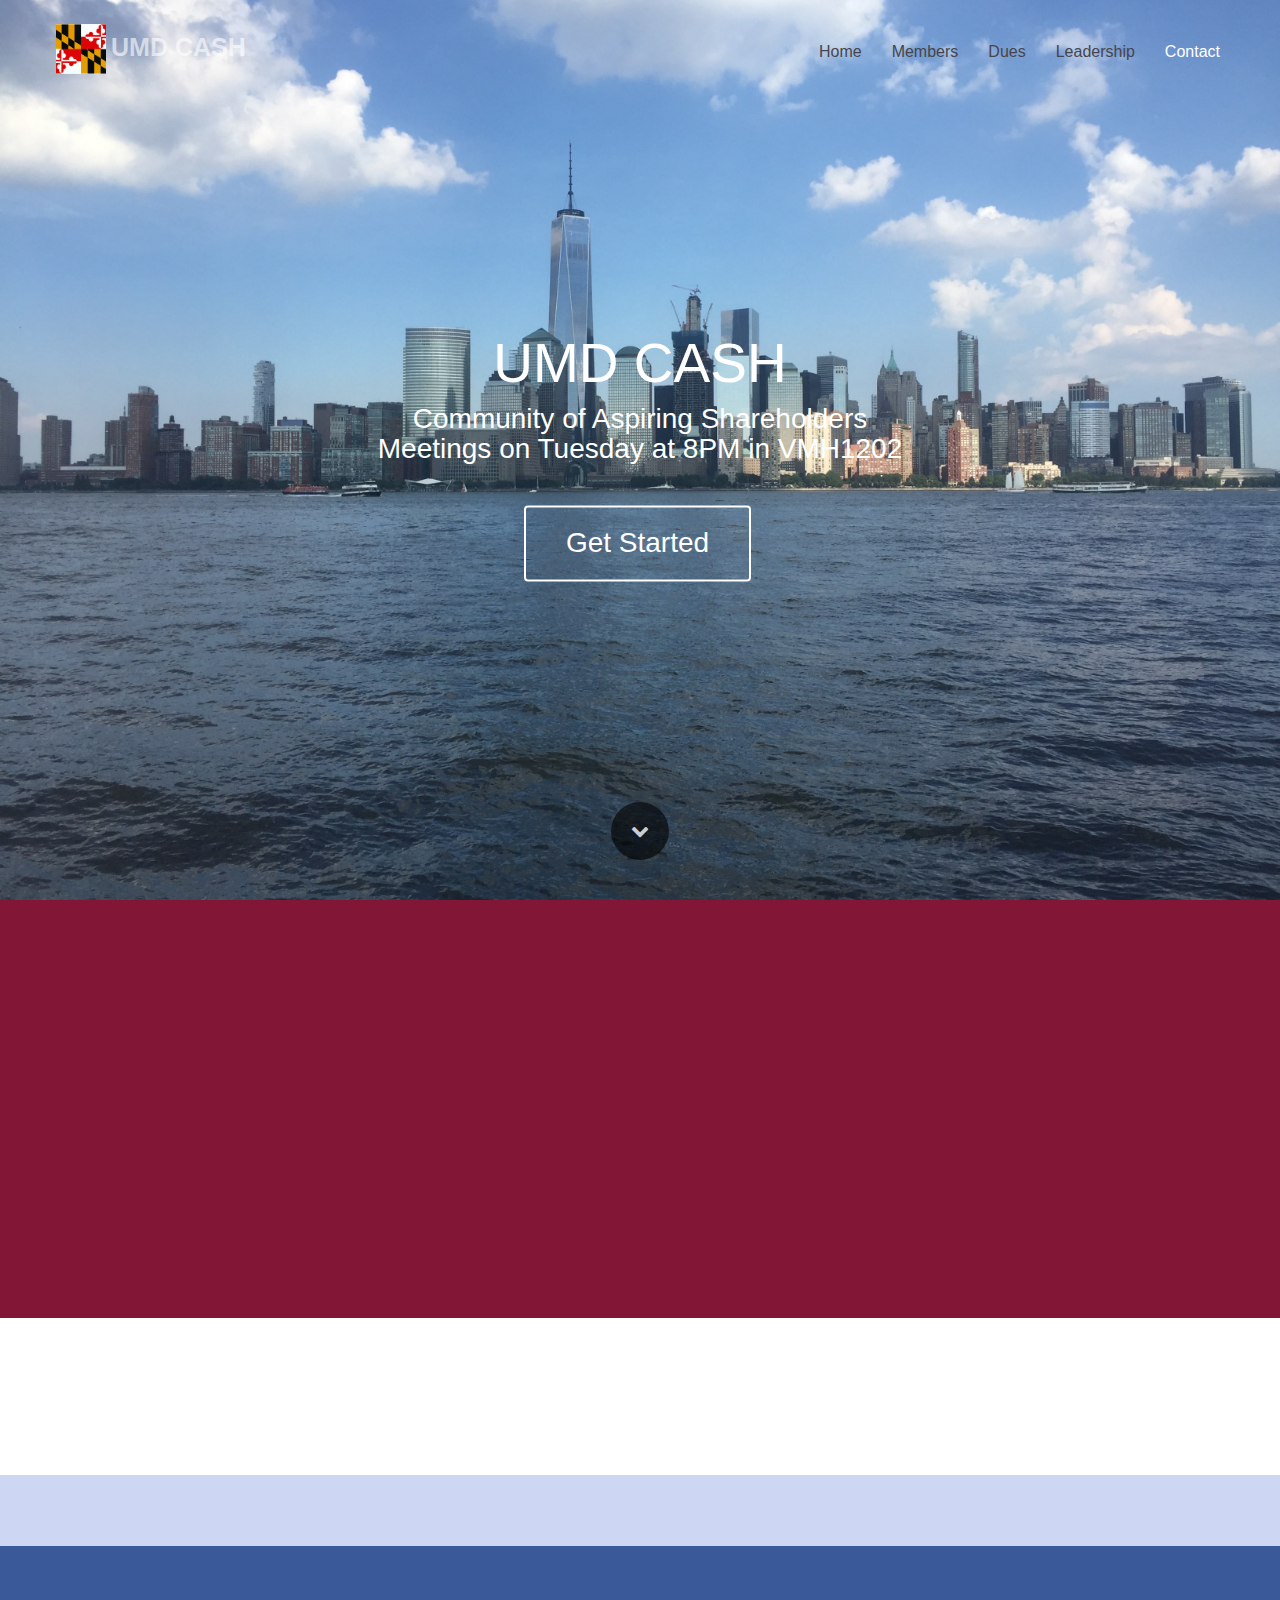
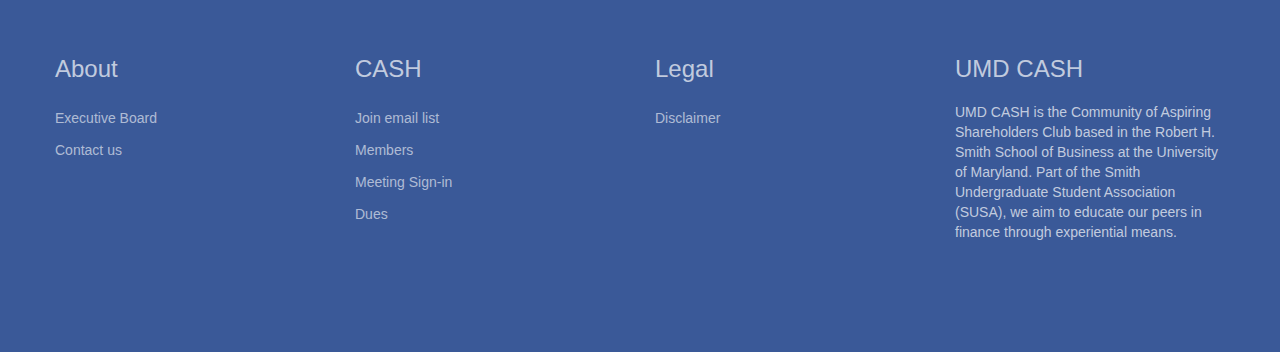
==== commit 17bf8718: "TimeChange" ====
--- a/index.html
+++ b/index.html
@@ -13,7 +13,7 @@
 	<link rel="stylesheet" href="./css/font-awesome.min.css">
 	<link rel="stylesheet" href="./css/feather.min.css">
 	<link rel="stylesheet" href="./css/linecons.min.css">
-	<link href='https://fonts.googleapis.com/css?family=Alef&amp;subset=latin,latin-ext' rel='stylesheet' type='text/css'>
+	
     
 	<script src="./js/jquery-2.1.0.js"></script>
 	<script src="./js/bootstrap.js"></script>
@@ -30,12 +30,12 @@
 <!-- Main container -->
 <div class="page-container">
     
-<!-- hero-bloc -->
-<div id="hero-bloc" class="bloc bg-IMG-5797 b-parallax bgc-dark-pastel-blue l-bloc bloc-fill-screen">
+<!-- bloc-1 -->
+<div class="bloc bgc-white bloc-fill-screen bg-IMG-5797 d-bloc " id="bloc-1">
 	<div class="container fill-bloc-top-edge">
 		<nav class="navbar row">
 			<div class="navbar-header">
-				<a class="navbar-brand" href="index.html"><img src="img/d013087a-270x250.gif" alt="logo" height="40" />UMD CASH</a>
+				<a class="navbar-brand" href="index.html"><img src="img/d013087a-270x250.gif" alt="logo" height="50" width="50" />UMD CASH</a>
 				<button id="nav-toggle" type="button" class="ui-navbar-toggle navbar-toggle" data-toggle="collapse" data-target=".navbar-1">
 					<span class="sr-only">Toggle navigation</span><span class="icon-bar"></span><span class="icon-bar"></span><span class="icon-bar"></span>
 				</button>
@@ -43,48 +43,48 @@
 			<div class="collapse navbar-collapse navbar-1">
 				<ul class="site-navigation nav navbar-nav pull-right">
 					<li>
-						<a href="index.html">Home</a>
-					</li>
-					<li>
-						<a href="members.html">Members</a>
-					</li>
-					<li>
-						<a href="dues.html">Dues</a>
-					</li>
-					<li>
-						<a href="executive-board.html">Leadership</a>
-					</li>
-					<li>
-						<a href="contact.html">Contact</a>
+						<a href="index.html" class="ltc-outer-space">Home</a>
+					</li>
+					<li>
+						<a href="members.html" class="ltc-outer-space">Members</a>
+					</li>
+					<li>
+						<a href="dues.html" class="ltc-outer-space">Dues</a>
+					</li>
+					<li>
+						<a href="executive-board.html" class="ltc-outer-space">Leadership</a>
+					</li>
+					<li>
+						<a href="contact.html" class="ltc-white">Contact</a>
 					</li>
 				</ul>
 			</div>
 		</nav>
 	</div>
-	<div class="container fill-bloc-bottom-edge">
+	<div class="container">
 		<div class="row">
 			<div class="col-sm-12">
-				<a id="scroll-hero" class="btn-dwn" href="#"><span class="fa fa-chevron-down"></span></a>
-			</div>
-		</div>
-	</div>
-	<div class="container">
-		<div class="row">
-			<div class="col-sm-12">
-				<h1 class=" text-center pressed-t tc-white animated animDelay02 fadeInLeft">
+				<h1 class="text-center hero-bloc-text tc-white">
 					UMD CASH
 				</h1>
-				<h3 class=" text-center mg-lg tc-white lg-shadow animated animDelay04 bounceInRight">
-					Community of Aspiring Shareholders<br>Meetings on Tuesday 6 PM in VMH 1202
-				</h3>
-				<div class="text-center">
-					<a class="btn btn-lg btn-d btn-clean" onclick="scrollToTarget('#bloc-2')">Learn more</a>
-				</div>
-			</div>
-		</div>
-	</div>
-</div>
-<!-- hero-bloc END -->
+				<h5 class="text-center mg-lg hero-bloc-text-sub  tc-white">
+					Community of Aspiring Shareholders <br>Meetings on Tuesday at 8PM in VMH1202
+				</h5>
+				<div class="text-center">
+					<a class="btn-wire btn btn-xl" onclick="scrollToTarget('#bloc-2')">Get Started</a>
+				</div>
+			</div>
+		</div>
+	</div>
+	<div class="container fill-bloc-bottom-edge">
+		<div class="row">
+			<div class="col-sm-12">
+				<a id="scroll-hero" class="blocs-hero-btn-dwn" href="#"><span class="fa fa-chevron-down"></span></a>
+			</div>
+		</div>
+	</div>
+</div>
+<!-- bloc-1 END -->
 
 <!-- bloc-2 -->
 <div class="bloc b-parallax bgc-pansy-purple d-bloc" id="bloc-2">
--- a/style.css
+++ b/style.css
@@ -193,10 +193,8 @@
 
 /* Bloc text custom styling */
 
-#hero-bloc h1{
-	font-size: 50px;
-	font-weight: 700;
-	font-family: Alef;
+#bloc-1 h5{
+	font-size: 28px;
 }
 #bloc-5 p{
 	font-size: 18px;
@@ -362,11 +360,17 @@
 	outline: none!important;
 }
 
-.btn-clean{
-	border:1px solid rgba(0,0,0,.08);
-	border-bottom-color:rgba(0,0,0,.1);
-	text-shadow:0 1px 0 rgba(0,0,1,.1);
-	box-shadow: 0 1px 3px rgba(0,0,1,.25), inset 0 1px 0 0 rgba(255,255,255,.15);
+.btn-wire{
+	background:transparent!important;
+	border:2px solid transparent;
+}
+.btn-wire:hover{
+	background:transparent!important;
+	border:2px solid transparent;
+}
+.btn-xl{
+	padding: 16px 40px;
+	font-size: 28px;
 }
 .a-btn{
 	padding: 6px 10px 6px 0;
@@ -410,14 +414,6 @@
 }
 
 
-/* = Text & Icon Styles
--------------------------------------------------------------- */
-.lg-shadow{
-	text-shadow:0 2px 5px rgba(0,0,0,.5);
-}
-.pressed-t{
-	text-shadow:0 1px 0 #FFF;
-}
 
 /* = Lists
 -------------------------------------------------------------- */
@@ -506,6 +502,12 @@
 	font-family:"Lato";
 	font-weight:500;
 }
+.hero-bloc-text{
+	font-size:55px;
+}
+.hero-bloc-text-sub{
+	font-size:36px;
+}
 
 /* = Colour
 -------------------------------------------------------------- */
@@ -515,14 +517,11 @@
 .bgc-lapis-lazuli{
 	background-color:#3A5998;
 }
-.bgc-dark-pastel-blue{
-	background-color:#7CAFDE;
+.bgc-white{
+	background-color:#ffffff;
 }
 .bgc-pansy-purple{
 	background-color:#811637;
-}
-.bgc-white{
-	background-color:#ffffff;
 }
 .bgc-lavender-blue{
 	background-color:#CDD7F3;
@@ -543,6 +542,21 @@
 .btn-dark-pastel-green:hover{
 	background:#129016;
 	color:#FFFFFF!important;
+}
+
+/* Link colour styles */
+
+.ltc-outer-space{
+	color:#47454B!important;
+}
+.ltc-outer-space:hover{
+	color:#3b393e!important;
+}
+.ltc-white{
+	color:#ffffff!important;
+}
+.ltc-white:hover{
+	color:#ffffff!important;
 }
 
 /* Bloc image backgrounds */
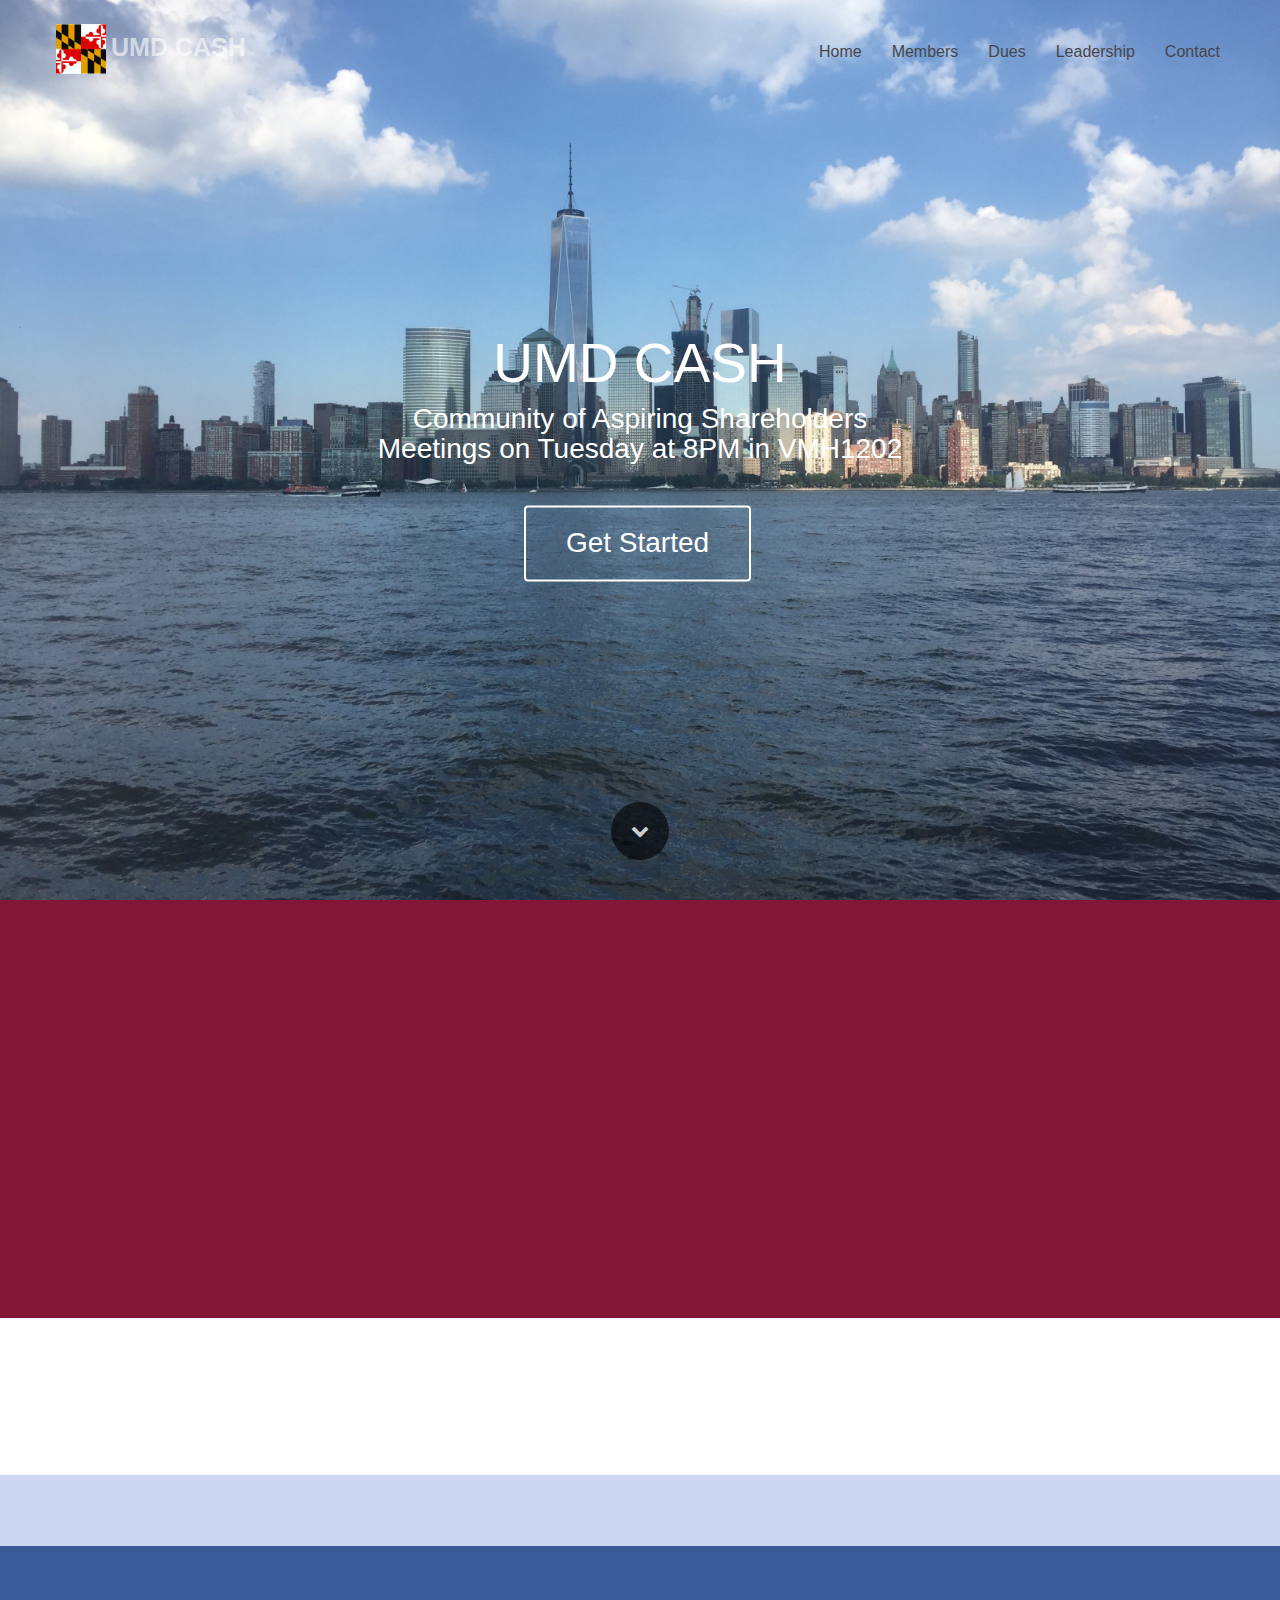
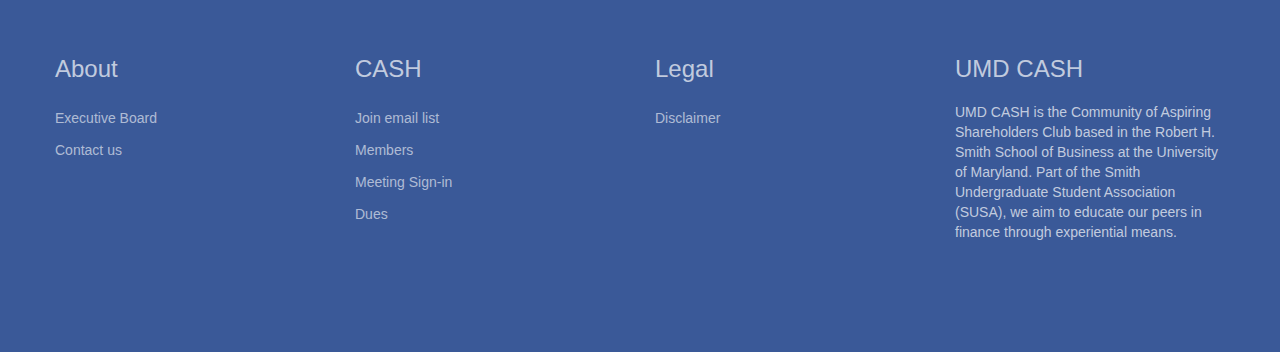
==== commit 11f15aad: "SubscriptionLink" ====
--- a/index.html
+++ b/index.html
@@ -31,7 +31,7 @@
 <div class="page-container">
     
 <!-- bloc-1 -->
-<div class="bloc bgc-white bloc-fill-screen bg-IMG-5797 d-bloc " id="bloc-1">
+<div class="bloc bgc-white bloc-fill-screen bg-IMG-5797 d-bloc" id="bloc-1">
 	<div class="container fill-bloc-top-edge">
 		<nav class="navbar row">
 			<div class="navbar-header">
@@ -55,7 +55,7 @@
 						<a href="executive-board.html" class="ltc-outer-space">Leadership</a>
 					</li>
 					<li>
-						<a href="contact.html" class="ltc-white">Contact</a>
+						<a href="contact.html" class="ltc-outer-space">Contact</a>
 					</li>
 				</ul>
 			</div>
@@ -138,7 +138,7 @@
 				</h3>
 			</div>
 			<div class="col-sm-2">
-				<a href="https://groups.google.com/forum/#!forum/communityofaspiringshareholders" class="btn  btn-d  btn-lg" target="_blank">Subscribe now</a>
+				<a href="https://groups.google.com/forum/#!forum/umdcash" class="btn  btn-d  btn-lg" target="_blank">Subscribe now</a>
 			</div>
 		</div>
 	</div>
--- a/style.css
+++ b/style.css
@@ -552,12 +552,6 @@
 .ltc-outer-space:hover{
 	color:#3b393e!important;
 }
-.ltc-white{
-	color:#ffffff!important;
-}
-.ltc-white:hover{
-	color:#ffffff!important;
-}
 
 /* Bloc image backgrounds */
 
